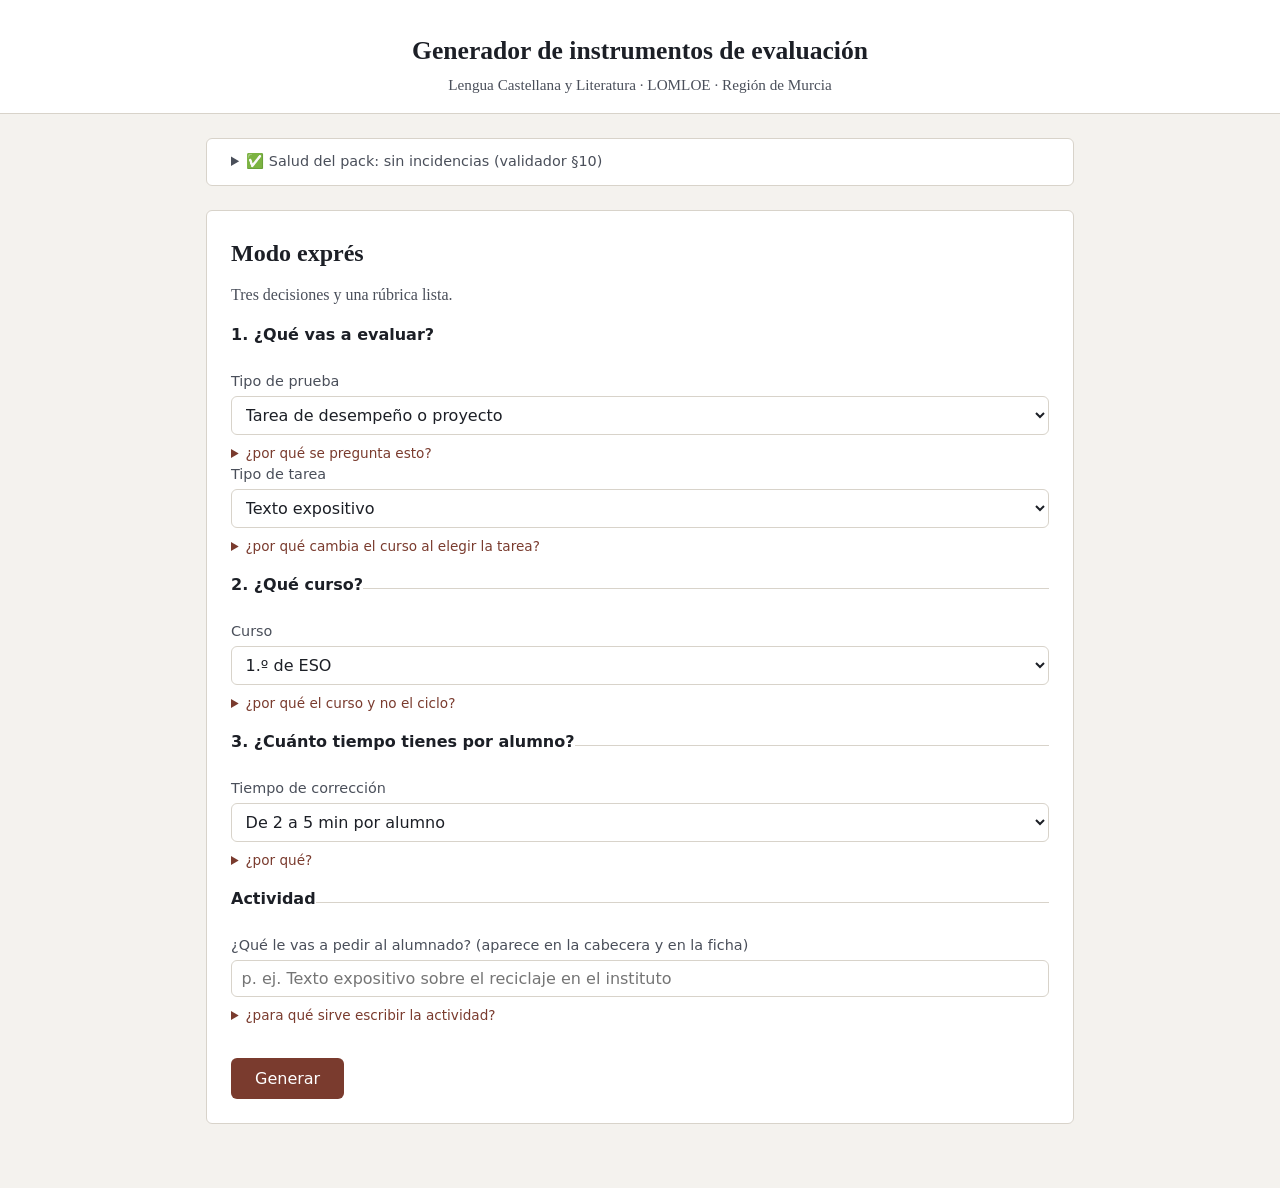
==== index.html @ feeea5d3 "Versión inicial: generador de rúbricas LOMLOE de Lengua Castellana y Literatura Motor de generación," ====
<!doctype html>
<html lang="es">
<head>
<meta charset="utf-8" />
<meta name="viewport" content="width=device-width, initial-scale=1" />
<title>Generador de rúbricas LOMLOE — Lengua Castellana y Literatura</title>
<link rel="stylesheet" href="css/styles.css" />
<link rel="stylesheet" href="css/print.css" media="print" />
</head>
<body>
<header class="cabecera">
  <h1>Generador de instrumentos de evaluación</h1>
  <p class="subtitulo">Lengua Castellana y Literatura · LOMLOE · Región de Murcia</p>
</header>

<main>
  <section id="salud-pack" class="tarjeta" hidden></section>

  <section id="modo-expres" class="tarjeta">
    <h2>Modo exprés</h2>
    <p class="ayuda">Tres decisiones y una rúbrica lista.</p>

    <form id="form-expres">
      <fieldset>
        <legend>1. ¿Qué vas a evaluar?</legend>

        <label for="puerta">Tipo de prueba</label>
        <select id="puerta" name="puerta" required></select>
        <div data-micro="puerta"></div>

        <label for="tipo-tarea">Tipo de tarea</label>
        <select id="tipo-tarea" name="tipo-tarea" required></select>
        <div data-micro="tipo-tarea"></div>
      </fieldset>

      <fieldset>
        <legend>2. ¿Qué curso?</legend>
        <label for="curso">Curso</label>
        <select id="curso" name="curso" required></select>
        <div data-micro="curso"></div>
      </fieldset>

      <fieldset>
        <legend>3. ¿Cuánto tiempo tienes por alumno?</legend>
        <label for="tiempo">Tiempo de corrección</label>
        <select id="tiempo" name="tiempo" required></select>
        <div data-micro="tiempo"></div>
      </fieldset>

      <fieldset>
        <legend>Actividad</legend>
        <label for="actividad">¿Qué le vas a pedir al alumnado? (aparece en la cabecera y en la ficha)</label>
        <input type="text" id="actividad" name="actividad" placeholder="p. ej. Texto expositivo sobre el reciclaje en el instituto" required />
        <div data-micro="actividad"></div>
      </fieldset>

      <button type="submit">Generar</button>
    </form>
  </section>

  <section id="resultado" class="tarjeta" hidden></section>
</main>

<script type="module" src="js/main.js"></script>
</body>
</html>
---- css/styles.css ----
:root {
  --tinta: #1c1f26;
  --tinta-suave: #4a4f5a;
  --papel: #ffffff;
  --fondo: #f4f2ee;
  --linea: #d8d3ca;
  --acento: #7a3b2e;
  --acento-suave: #f1e4d9;
  --bloque-a: #6b7a8f;
  --bloque-b: #7a3b2e;
  --bloque-c: #5f7a5c;
  --bloque-d: #8a6d3b;
  --aviso: #a4460b;
  --radio: 6px;

  /* Fondo de la columna de dimensión, distinto de --fondo a propósito:
     print.css reinicia --fondo a blanco para el cuerpo de la página, y esta
     columna tiene que seguir distinguiéndose también en el PDF impreso. */
  --col-dimension-bg: #f4f2ee;

  /* Fondo de la fila de niveles de logro, de menor a mayor consecución. */
  --nivel-1-bg: #f8dfdb;
  --nivel-1-tx: #963b2e;
  --nivel-2-bg: #faecc7;
  --nivel-2-tx: #8a6d3b;
  --nivel-3-bg: #dcebe4;
  --nivel-3-tx: #2f6b5e;
  --nivel-4-bg: #dcefda;
  --nivel-4-tx: #2f6b3a;
}

@media (prefers-color-scheme: dark) {
  :root {
    --tinta: #ece9e3;
    --tinta-suave: #b9b4aa;
    --papel: #21242b;
    --fondo: #16181d;
    --linea: #3a3d44;
    --acento: #e0a793;
    --acento-suave: #33261f;

    --col-dimension-bg: #262932;

    --nivel-1-bg: #3a2420;
    --nivel-1-tx: #e3a99a;
    --nivel-2-bg: #3a3320;
    --nivel-2-tx: #e0c777;
    --nivel-3-bg: #1f2f2b;
    --nivel-3-tx: #a8d1c2;
    --nivel-4-bg: #1f3320;
    --nivel-4-tx: #9fd39f;
  }
}

* { box-sizing: border-box; }

body {
  margin: 0;
  font-family: "Iowan Old Style", "Georgia", "Times New Roman", serif;
  background: var(--fondo);
  color: var(--tinta);
  line-height: 1.5;
}

.cabecera {
  padding: 2rem 1.5rem 1rem;
  text-align: center;
  border-bottom: 1px solid var(--linea);
  background: var(--papel);
}

.cabecera h1 { margin: 0 0 0.25rem; font-size: 1.6rem; }
.subtitulo { margin: 0; color: var(--tinta-suave); font-size: 0.95rem; }

main {
  max-width: 900px;
  margin: 0 auto;
  padding: 1.5rem 1rem 4rem;
  display: flex;
  flex-direction: column;
  gap: 1.5rem;
}

.tarjeta {
  background: var(--papel);
  border: 1px solid var(--linea);
  border-radius: var(--radio);
  padding: 1.5rem;
}

.tarjeta h2 { margin-top: 0; }
.ayuda { color: var(--tinta-suave); margin-top: -0.5rem; }

fieldset {
  border: none;
  border-top: 1px solid var(--linea);
  padding: 1rem 0;
  margin: 0;
}
fieldset:first-of-type { border-top: none; }

legend {
  font-weight: 600;
  padding: 0 0 0.5rem;
  font-family: system-ui, sans-serif;
}

label {
  display: block;
  font-size: 0.9rem;
  color: var(--tinta-suave);
  margin-bottom: 0.25rem;
  font-family: system-ui, sans-serif;
}

select, input[type="text"] {
  width: 100%;
  padding: 0.5rem 0.6rem;
  border: 1px solid var(--linea);
  border-radius: var(--radio);
  background: var(--papel);
  color: var(--tinta);
  font-size: 1rem;
  font-family: system-ui, sans-serif;
}

.microexplicacion {
  margin-top: 0.5rem;
  font-size: 0.85rem;
  font-family: system-ui, sans-serif;
}
.microexplicacion summary {
  cursor: pointer;
  color: var(--acento);
}
.microexplicacion p { color: var(--tinta-suave); }

button[type="submit"] {
  margin-top: 1rem;
  padding: 0.7rem 1.5rem;
  background: var(--acento);
  color: #fff;
  border: none;
  border-radius: var(--radio);
  font-size: 1rem;
  font-family: system-ui, sans-serif;
  cursor: pointer;
}
button[type="submit"]:hover { opacity: 0.9; }

.aviso-caja {
  background: var(--acento-suave);
  border: 1px solid var(--acento);
  border-radius: var(--radio);
  padding: 0.75rem 1rem;
  margin: 0.5rem 0;
  font-family: system-ui, sans-serif;
  font-size: 0.9rem;
}

.explicacion-puerta {
  font-family: system-ui, sans-serif;
}

.indicador {
  display: inline-block;
  font-size: 0.9rem;
  padding: 0.15rem 0.6rem;
  border-radius: 999px;
  font-family: system-ui, sans-serif;
  margin-left: 0.5rem;
}
.indicador-verde { background: #dff0d8; color: #3c763d; }
.indicador-amarillo { background: #fcf3cf; color: #8a6d3b; }
.indicador-rojo { background: #f9dede; color: #a4460b; }
@media (prefers-color-scheme: dark) {
  .indicador-verde { background: #1f3320; color: #9fd39f; }
  .indicador-amarillo { background: #3a3320; color: #e0c777; }
  .indicador-rojo { background: #3a2020; color: #e0a793; }
}

.tabs { display: flex; gap: 0.5rem; margin-bottom: 1rem; flex-wrap: wrap; font-family: system-ui, sans-serif; align-items: center; }
.tab-boton {
  padding: 0.4rem 0.9rem;
  border: 1px solid var(--linea);
  background: var(--fondo);
  color: var(--tinta);
  border-radius: 999px;
  cursor: pointer;
  font-size: 0.9rem;
}
.tab-boton[aria-selected="true"] {
  background: var(--acento);
  color: #fff;
  border-color: var(--acento);
}
#btn-ajustar, #btn-imprimir {
  margin-left: auto;
  background: transparent;
  border: none;
  color: var(--acento);
  padding: 0.3rem 0.6rem;
  cursor: pointer;
}
#btn-ajustar:hover, #btn-imprimir:hover {
  opacity: 0.7;
}
.panel-instrumento[hidden] { display: none; }

.instrumento-cabecera {
  font-family: system-ui, sans-serif;
  color: var(--tinta-suave);
  font-size: 0.9rem;
  margin-bottom: 1rem;
}
.instrumento-cabecera strong { color: var(--tinta); }

table.rubrica {
  width: 100%;
  border-collapse: collapse;
  font-size: 0.9rem;
}
table.rubrica th, table.rubrica td {
  border: 1px solid var(--linea);
  padding: 0.6rem;
  vertical-align: top;
  text-align: left;
}
table.rubrica thead th {
  font-family: system-ui, sans-serif;
  background: var(--fondo);
}
table.rubrica thead th.nivel-1 { background: var(--nivel-1-bg); color: var(--nivel-1-tx); }
table.rubrica thead th.nivel-2 { background: var(--nivel-2-bg); color: var(--nivel-2-tx); }
table.rubrica thead th.nivel-3 { background: var(--nivel-3-bg); color: var(--nivel-3-tx); }
table.rubrica thead th.nivel-4 { background: var(--nivel-4-bg); color: var(--nivel-4-tx); }

/* Columna de dimensión: fondo propio para separarla de las celdas de
   descriptores, tanto en la cabecera como en cada fila (§11.1). */
table.rubrica td.col-dimension, table.rubrica th.col-dimension {
  background: var(--col-dimension-bg);
}
.dimension-nombre { font-weight: 600; }
.dimension-meta {
  display: block;
  font-family: system-ui, sans-serif;
  font-size: 0.75rem;
  color: var(--tinta-suave);
  font-weight: 400;
  margin-top: 0.2rem;
}
.criterio-oficial {
  font-size: 0.8rem;
  color: var(--tinta-suave);
  font-style: italic;
  margin: 0.5rem 0 1rem;
}

.bloque-etiqueta {
  display: inline-block;
  width: 1.4em;
  height: 1.4em;
  line-height: 1.4em;
  text-align: center;
  border-radius: 3px;
  color: #fff;
  font-size: 0.75rem;
  font-family: system-ui, sans-serif;
  margin-right: 0.4em;
}
.bloque-A { background: var(--bloque-a); }
.bloque-B { background: var(--bloque-b); }
.bloque-C { background: var(--bloque-c); }
.bloque-D { background: var(--bloque-d); }

ul.lista-cotejo { list-style: none; padding: 0; font-family: system-ui, sans-serif; }
ul.lista-cotejo li {
  display: flex;
  align-items: flex-start;
  gap: 0.6rem;
  padding: 0.5rem 0;
  border-bottom: 1px solid var(--linea);
}
ul.lista-cotejo input[type="checkbox"] { margin-top: 0.3rem; }
.cotejo-dimension { display: block; font-size: 0.75rem; color: var(--tinta-suave); }

.ficha-bloque { margin-bottom: 1.5rem; font-family: system-ui, sans-serif; }
.ficha-bloque h3 { font-family: inherit; font-size: 1rem; margin-bottom: 0.5rem; }
.ficha-bloque ul { padding-left: 1.2rem; }
.peso-pill {
  font-size: 0.75rem;
  background: var(--fondo);
  border: 1px solid var(--linea);
  border-radius: 999px;
  padding: 0.05rem 0.5rem;
  margin-left: 0.4rem;
}

.mensaje-vacio { font-family: system-ui, sans-serif; color: var(--tinta-suave); }

#salud-pack { font-family: system-ui, sans-serif; font-size: 0.9rem; padding: 0.75rem 1.5rem; }
#salud-pack summary { cursor: pointer; color: var(--tinta-suave); }
#salud-pack ul { padding-left: 1.2rem; }
#salud-pack li { margin-bottom: 0.4rem; }

#modo-avanzado-contenedor { max-width: 900px; margin: 0 auto; padding: 1.5rem 1rem; }
#modo-avanzado-contenedor h2 { margin-top: 0; }

.contenedor-ajuste { display: flex; flex-direction: column; gap: 1.5rem; }

.bloque-fieldset {
  border: 1px solid var(--linea);
  border-radius: var(--radio);
  padding: 1rem;
  margin: 0;
}
.bloque-fieldset legend {
  font-weight: 600;
  font-family: system-ui, sans-serif;
  padding: 0 0.5rem;
}

.fila-ajuste { display: flex; flex-direction: column; gap: 0.5rem; padding: 0.5rem 0; border-bottom: 1px solid var(--fondo); }
.fila-ajuste:last-child { border-bottom: none; }

.fila-encabezado { display: flex; align-items: center; gap: 0.6rem; }
.checkbox-dimension { width: 18px; height: 18px; cursor: pointer; }
.etiqueta-dimension { flex: 1; font-family: system-ui, sans-serif; cursor: pointer; }

.fila-deslizador { display: flex; align-items: center; gap: 1rem; }
.slider-peso { flex: 1; min-width: 200px; }
.peso-valor { font-family: system-ui, sans-serif; font-weight: 600; min-width: 50px; text-align: right; }

.barra-reparto-item { background: var(--acento); transition: width 0.2s; }

.seccion-reparto { border: 1px solid var(--linea); border-radius: var(--radio); padding: 1rem; }
.seccion-reparto h3 { margin-top: 0; font-family: system-ui, sans-serif; font-size: 1rem; }

.barra-reparto-contenedor {
  height: 30px;
  background: var(--fondo);
  border: 1px solid var(--linea);
  border-radius: var(--radio);
  display: flex;
  align-items: center;
  overflow: hidden;
}
#barra-reparto {
  height: 100%;
  background: var(--acento);
  transition: width 0.2s;
}

#avisos-reparto { margin-top: 0.5rem; }

.botones-modo-avanzado { display: flex; gap: 1rem; margin-top: 1.5rem; }
#guardar-ajuste {
  padding: 0.7rem 1.5rem;
  background: var(--acento);
  color: #fff;
  border: none;
  border-radius: var(--radio);
  font-family: system-ui, sans-serif;
  font-size: 1rem;
  cursor: pointer;
}
#guardar-ajuste:hover { opacity: 0.9; }
#cancelar-ajuste {
  padding: 0.7rem 1.5rem;
  background: var(--fondo);
  color: var(--tinta);
  border: 1px solid var(--linea);
  border-radius: var(--radio);
  font-family: system-ui, sans-serif;
  font-size: 1rem;
  cursor: pointer;
}
#cancelar-ajuste:hover { background: var(--linea); }
---- css/print.css ----
@page {
  size: A4;
  margin: 1.5cm;
}

@media print {
  /* Sin esto, algunos navegadores omiten los fondos de color al imprimir
     aunque el usuario tenga activado "gráficos de fondo": los colores de
     bloque LOMLOE y de nivel de logro son información, no decoración. */
  * {
    -webkit-print-color-adjust: exact;
    print-color-adjust: exact;
  }

  :root {
    --tinta: #000;
    --tinta-suave: #333;
    --papel: #fff;
    --fondo: #fff;
    --linea: #999;
    --acento: #000;
    --acento-suave: #fff;
  }

  .cabecera, #modo-expres, .tabs, button { display: none !important; }
  /* El andamiaje pedagógico es para el profesor que aprende, no para el aula (§4.2). */
  .microexplicacion { display: none !important; }
  body { background: #fff; color: #000; }
  main { max-width: none; padding: 0; margin: 0; }
  .tarjeta { border: none; padding: 0; }

  /* Solo se imprime el instrumento que estaba visible en pantalla: lo que se ve es lo que sale. */
  .panel-instrumento[hidden] { display: none !important; }

  .aviso-caja, .explicacion-puerta { border-color: #000; }

  table.rubrica {
    font-size: 0.8rem;
    page-break-inside: auto;
  }
  table.rubrica thead { display: table-header-group; }
  table.rubrica tr { page-break-inside: avoid; }

  .ficha-bloque { page-break-inside: avoid; }
}
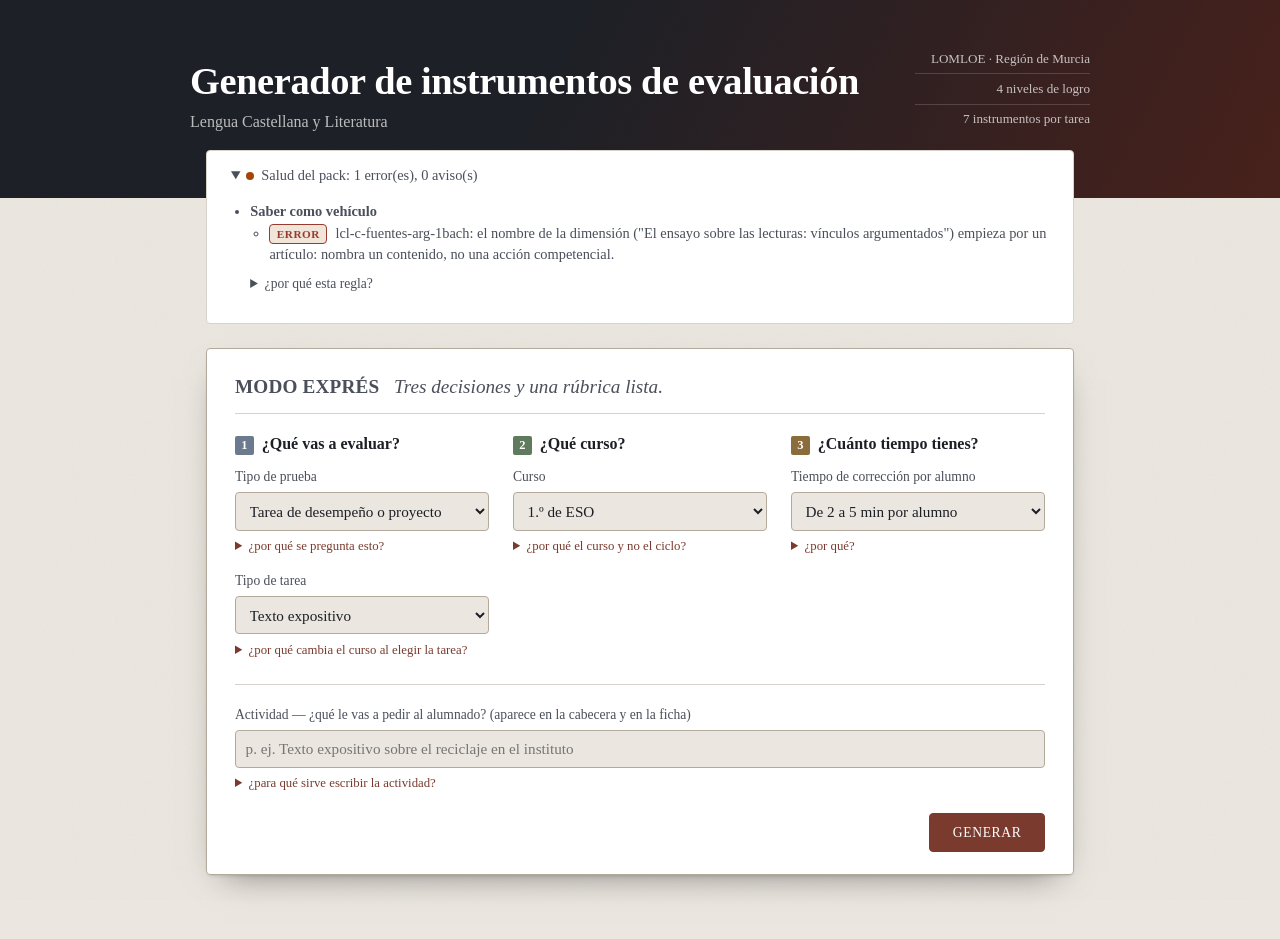
==== commit 1eecb4ba: "Confirmar el trabajo acumulado de código (S0 del plan de cierre de fase 2) Cierra la sesión S0 de do" ====
--- a/index.html
+++ b/index.html
@@ -8,53 +8,66 @@
 <link rel="stylesheet" href="css/print.css" media="print" />
 </head>
 <body>
-<header class="cabecera">
-  <h1>Generador de instrumentos de evaluación</h1>
-  <p class="subtitulo">Lengua Castellana y Literatura · LOMLOE · Región de Murcia</p>
+<header class="banda">
+  <div class="banda-interior">
+    <div class="banda-titulo">
+      <h1>Generador de instrumentos de evaluación</h1>
+      <p class="subtitulo">Lengua Castellana y Literatura</p>
+    </div>
+    <ul class="banda-datos">
+      <li>LOMLOE · Región de Murcia</li>
+      <li>4 niveles de logro</li>
+      <li>7 instrumentos por tarea</li>
+    </ul>
+  </div>
 </header>
 
 <main>
   <section id="salud-pack" class="tarjeta" hidden></section>
 
-  <section id="modo-expres" class="tarjeta">
-    <h2>Modo exprés</h2>
-    <p class="ayuda">Tres decisiones y una rúbrica lista.</p>
+  <section id="modo-expres" class="tarjeta tarjeta-config">
+    <h2 class="titulo-config">Modo exprés <span class="ayuda">Tres decisiones y una rúbrica lista.</span></h2>
 
     <form id="form-expres">
-      <fieldset>
-        <legend>1. ¿Qué vas a evaluar?</legend>
+      <div class="rejilla-config">
+        <div class="campo-config">
+          <p class="paso-titulo"><span class="paso paso-1">1</span>¿Qué vas a evaluar?</p>
 
-        <label for="puerta">Tipo de prueba</label>
-        <select id="puerta" name="puerta" required></select>
-        <div data-micro="puerta"></div>
+          <label for="puerta">Tipo de prueba</label>
+          <select id="puerta" name="puerta" required></select>
+          <div data-micro="puerta"></div>
 
-        <label for="tipo-tarea">Tipo de tarea</label>
-        <select id="tipo-tarea" name="tipo-tarea" required></select>
-        <div data-micro="tipo-tarea"></div>
-      </fieldset>
+          <label for="tipo-tarea">Tipo de tarea</label>
+          <select id="tipo-tarea" name="tipo-tarea" required></select>
+          <div data-micro="tipo-tarea"></div>
+        </div>
 
-      <fieldset>
-        <legend>2. ¿Qué curso?</legend>
-        <label for="curso">Curso</label>
-        <select id="curso" name="curso" required></select>
-        <div data-micro="curso"></div>
-      </fieldset>
+        <div class="campo-config">
+          <p class="paso-titulo"><span class="paso paso-2">2</span>¿Qué curso?</p>
 
-      <fieldset>
-        <legend>3. ¿Cuánto tiempo tienes por alumno?</legend>
-        <label for="tiempo">Tiempo de corrección</label>
-        <select id="tiempo" name="tiempo" required></select>
-        <div data-micro="tiempo"></div>
-      </fieldset>
+          <label for="curso">Curso</label>
+          <select id="curso" name="curso" required></select>
+          <div data-micro="curso"></div>
+        </div>
 
-      <fieldset>
-        <legend>Actividad</legend>
-        <label for="actividad">¿Qué le vas a pedir al alumnado? (aparece en la cabecera y en la ficha)</label>
+        <div class="campo-config">
+          <p class="paso-titulo"><span class="paso paso-3">3</span>¿Cuánto tiempo tienes?</p>
+
+          <label for="tiempo">Tiempo de corrección por alumno</label>
+          <select id="tiempo" name="tiempo" required></select>
+          <div data-micro="tiempo"></div>
+        </div>
+      </div>
+
+      <div class="campo-config campo-actividad">
+        <label for="actividad">Actividad — ¿qué le vas a pedir al alumnado? (aparece en la cabecera y en la ficha)</label>
         <input type="text" id="actividad" name="actividad" placeholder="p. ej. Texto expositivo sobre el reciclaje en el instituto" required />
         <div data-micro="actividad"></div>
-      </fieldset>
+      </div>
 
-      <button type="submit">Generar</button>
+      <div class="acciones-config">
+        <button type="submit">Generar</button>
+      </div>
     </form>
   </section>
 
--- a/css/styles.css
+++ b/css/styles.css
@@ -1,17 +1,29 @@
 :root {
+  --fuente: "Iowan Old Style", "Palatino Linotype", "Book Antiqua", Georgia, serif;
+
   --tinta: #1c1f26;
   --tinta-suave: #4a4f5a;
   --papel: #ffffff;
-  --fondo: #f4f2ee;
+  --fondo: #ebe7e0;
   --linea: #d8d3ca;
+  /* Borde de control. --linea se queda para las líneas finas de tabla, que en
+     impresión deben seguir siendo suaves; un control necesita más contraste
+     del que aguanta una rejilla de rúbrica a 0,8rem. */
+  --linea-fuerte: #b3aa9c;
   --acento: #7a3b2e;
+
+  /* Banda de tinta de la portada: el registro "aplicación", frente al registro
+     "papel" de las tarjetas. En claro va de la tinta al acento profundo. */
+  --tinta-banda-1: #1c1f26;
+  --tinta-banda-2: #47201a;
   --acento-suave: #f1e4d9;
   --bloque-a: #6b7a8f;
   --bloque-b: #7a3b2e;
   --bloque-c: #5f7a5c;
   --bloque-d: #8a6d3b;
   --aviso: #a4460b;
-  --radio: 6px;
+  --error: #963b2e;
+  --radio: 4px;
 
   /* Fondo de la columna de dimensión, distinto de --fondo a propósito:
      print.css reinicia --fondo a blanco para el cuerpo de la página, y esta
@@ -36,8 +48,15 @@
     --papel: #21242b;
     --fondo: #16181d;
     --linea: #3a3d44;
+    --linea-fuerte: #5b606b;
     --acento: #e0a793;
+
+    /* En oscuro la banda no puede ser más oscura que el fondo: se levanta
+       hacia un acento profundo en vez de hundirse hacia el negro. */
+    --tinta-banda-1: #2a2e37;
+    --tinta-banda-2: #4d2820;
     --acento-suave: #33261f;
+    --error: #e3a99a;
 
     --col-dimension-bg: #262932;
 
@@ -56,31 +75,118 @@
 
 body {
   margin: 0;
-  font-family: "Iowan Old Style", "Georgia", "Times New Roman", serif;
+  font-family: var(--fuente);
   background: var(--fondo);
   color: var(--tinta);
   line-height: 1.5;
-}
-
-.cabecera {
-  padding: 2rem 1.5rem 1rem;
-  text-align: center;
-  border-bottom: 1px solid var(--linea);
-  background: var(--papel);
-}
-
-.cabecera h1 { margin: 0 0 0.25rem; font-size: 1.6rem; }
-.subtitulo { margin: 0; color: var(--tinta-suave); font-size: 0.95rem; }
-
-main {
+  position: relative;
+}
+
+/* Grano de papel muy sutil sobre el fondo de página — visible entre las
+   tarjetas, cubierto por ellas. Ausente en impresión: print.css ya fuerza
+   el fondo a blanco puro y esta textura no aporta nada sobre tinta real. */
+@media screen {
+  body::before {
+    content: "";
+    position: fixed;
+    inset: 0;
+    z-index: 0;
+    pointer-events: none;
+    opacity: 0.05;
+    mix-blend-mode: multiply;
+    background-image: url("data:image/svg+xml;utf8,<svg xmlns='http://www.w3.org/2000/svg' width='180' height='180'><filter id='n'><feTurbulence type='fractalNoise' baseFrequency='0.85' numOctaves='2' stitchTiles='stitch'/></filter><rect width='100%25' height='100%25' filter='url(%23n)'/></svg>");
+  }
+}
+
+/* --- Banda de tinta -------------------------------------------------------
+   El cromo de la aplicación, en el registro contrario al de las tarjetas: si
+   todo el lienzo es papel, lo que se ve es un documento. La franja a sangre da
+   el punto de anclaje que la portada no tenía, y los tres datos de la derecha
+   contestan "¿qué es esto?" a quien la abre por primera vez. */
+.banda {
+  position: relative;
+  z-index: 0;
+  padding: 2.75rem 1rem 4rem;
+  background: linear-gradient(118deg, var(--tinta-banda-1) 0%, var(--tinta-banda-1) 42%, var(--tinta-banda-2) 100%);
+  color: #fff;
+}
+
+/* El mismo grano que body::before, aquí en positivo: sobre tinta el multiply
+   no se ve, así que la textura se aclara en vez de oscurecerse. */
+@media screen {
+  .banda::after {
+    content: "";
+    position: absolute;
+    inset: 0;
+    pointer-events: none;
+    opacity: 0.06;
+    mix-blend-mode: overlay;
+    background-image: url("data:image/svg+xml;utf8,<svg xmlns='http://www.w3.org/2000/svg' width='180' height='180'><filter id='n'><feTurbulence type='fractalNoise' baseFrequency='0.85' numOctaves='2' stitchTiles='stitch'/></filter><rect width='100%25' height='100%25' filter='url(%23n)'/></svg>");
+  }
+}
+
+.banda-interior {
+  position: relative;
+  z-index: 1;
   max-width: 900px;
   margin: 0 auto;
-  padding: 1.5rem 1rem 4rem;
+  display: flex;
+  align-items: flex-end;
+  justify-content: space-between;
+  gap: 2.5rem;
+}
+
+.banda h1 {
+  margin: 0 0 0.5rem;
+  font-size: 2.4rem;
+  line-height: 1.1;
+  font-weight: 600;
+  letter-spacing: -0.01em;
+  text-wrap: balance;
+}
+.subtitulo {
+  margin: 0;
+  color: rgba(255, 255, 255, 0.7);
+  font-size: 1rem;
+}
+
+.banda-datos {
+  margin: 0;
+  padding: 0;
+  list-style: none;
+  text-align: right;
+  flex-shrink: 0;
+}
+.banda-datos li {
+  font-size: 0.82rem;
+  color: rgba(255, 255, 255, 0.72);
+  padding: 0.3rem 0 0.3rem 1rem;
+  border-top: 1px solid rgba(255, 255, 255, 0.16);
+}
+.banda-datos li:first-child { border-top: none; }
+
+main {
+  position: relative;
+  z-index: 1;
+  max-width: 900px;
+  /* Margen negativo: la primera tarjeta se monta sobre la banda. Va en <main>
+     y no en la tarjeta porque #salud-pack se cuela por delante cuando el
+     validador tiene algo que decir, y quien monte debe ser el primero. */
+  margin: -3rem auto 0;
+  padding: 0 1rem 4rem;
   display: flex;
   flex-direction: column;
   gap: 1.5rem;
 }
 
+@media (max-width: 760px) {
+  .banda { padding: 2rem 1rem 3.5rem; }
+  .banda-interior { flex-direction: column; align-items: flex-start; gap: 1.25rem; }
+  .banda h1 { font-size: 1.85rem; }
+  .banda-datos { text-align: left; }
+  .banda-datos li { padding-left: 0; }
+}
+
 .tarjeta {
   background: var(--papel);
   border: 1px solid var(--linea);
@@ -88,8 +194,115 @@
   padding: 1.5rem;
 }
 
-.tarjeta h2 { margin-top: 0; }
-.ayuda { color: var(--tinta-suave); margin-top: -0.5rem; }
+.tarjeta h2 {
+  margin-top: 0;
+  font-size: 1.2rem;
+  letter-spacing: 0.01em;
+}
+.ayuda { color: var(--tinta-suave); margin-top: -0.5rem; font-style: italic; }
+
+/* --- Tarjeta de configuración (§11.1) -------------------------------------
+   Una sola tarjeta montada sobre la banda, en lugar de cuatro <fieldset>
+   apilados a ancho completo. Las tres decisiones del modo exprés van una al
+   lado de otra; el único campo que necesita ancho de verdad —la actividad—
+   se lo queda entero abajo. */
+.tarjeta-config {
+  padding: 1.5rem 1.75rem 1.35rem;
+  border-color: var(--linea-fuerte);
+  box-shadow: 0 14px 34px -18px rgba(0, 0, 0, 0.55), 0 2px 5px -3px rgba(0, 0, 0, 0.3);
+}
+
+.titulo-config {
+  margin: 0 0 1.25rem;
+  font-size: 0.85rem;
+  font-weight: 600;
+  text-transform: uppercase;
+  letter-spacing: 0.09em;
+  color: var(--tinta-suave);
+  padding-bottom: 0.7rem;
+  border-bottom: 1px solid var(--linea);
+}
+.titulo-config .ayuda {
+  margin: 0 0 0 0.6rem;
+  text-transform: none;
+  letter-spacing: 0;
+  font-weight: 400;
+}
+
+.rejilla-config {
+  display: grid;
+  grid-template-columns: repeat(3, 1fr);
+  gap: 1.5rem;
+  align-items: start;
+}
+
+.campo-config label {
+  margin-bottom: 0.3rem;
+  font-size: 0.85rem;
+}
+.campo-config label + select { margin-bottom: 0; }
+.campo-config .microexplicacion + label { margin-top: 0.9rem; }
+.tarjeta-config .microexplicacion { margin-top: 0.4rem; font-size: 0.8rem; }
+.tarjeta-config .microexplicacion p { margin: 0.35rem 0 0; }
+
+/* Numeral de paso con color de bloque LOMLOE: la portada y el interior dejan
+   de ser dos paletas y pasan a ser la misma, vista antes y después de
+   generar. Mismo lenguaje visual que .bloque-etiqueta de la rúbrica. */
+.paso-titulo {
+  display: flex;
+  align-items: baseline;
+  gap: 0.5rem;
+  margin: 0 0 0.75rem;
+  font-size: 1rem;
+  font-weight: 600;
+  line-height: 1.25;
+}
+.paso {
+  flex-shrink: 0;
+  display: inline-block;
+  width: 1.5em;
+  height: 1.5em;
+  line-height: 1.5em;
+  text-align: center;
+  border-radius: 2px;
+  color: #fff;
+  font-size: 0.78rem;
+  font-weight: 600;
+}
+.paso-1 { background: var(--bloque-a); }
+.paso-2 { background: var(--bloque-c); }
+.paso-3 { background: var(--bloque-d); }
+
+/* Los controles llevan fondo propio dentro de la tarjeta blanca: un formulario
+   tiene desplegables del color del papel, una aplicación tiene controles que
+   se distinguen de la superficie que los sostiene. */
+.tarjeta-config select,
+.tarjeta-config input[type="text"] {
+  background: var(--fondo);
+  border-color: var(--linea-fuerte);
+  font-size: 0.95rem;
+  padding: 0.55rem 0.6rem;
+}
+.tarjeta-config select:hover,
+.tarjeta-config input[type="text"]:hover { border-color: var(--tinta-suave); }
+
+.campo-actividad {
+  margin-top: 1.5rem;
+  padding-top: 1.25rem;
+  border-top: 1px solid var(--linea);
+}
+
+.acciones-config {
+  display: flex;
+  justify-content: flex-end;
+  margin-top: 1.25rem;
+}
+.acciones-config button[type="submit"] { margin-top: 0; }
+
+@media (max-width: 760px) {
+  .tarjeta-config { padding: 1.25rem 1.1rem; }
+  .rejilla-config { grid-template-columns: 1fr; gap: 1.25rem; }
+}
 
 fieldset {
   border: none;
@@ -101,8 +314,11 @@
 
 legend {
   font-weight: 600;
-  padding: 0 0 0.5rem;
-  font-family: system-ui, sans-serif;
+  padding: 0 0 0.6rem;
+  text-transform: uppercase;
+  letter-spacing: 0.06em;
+  font-size: 0.85rem;
+  color: var(--tinta-suave);
 }
 
 label {
@@ -110,10 +326,9 @@
   font-size: 0.9rem;
   color: var(--tinta-suave);
   margin-bottom: 0.25rem;
-  font-family: system-ui, sans-serif;
-}
-
-select, input[type="text"] {
+}
+
+select, input[type="text"], input[type="number"] {
   width: 100%;
   padding: 0.5rem 0.6rem;
   border: 1px solid var(--linea);
@@ -121,13 +336,16 @@
   background: var(--papel);
   color: var(--tinta);
   font-size: 1rem;
-  font-family: system-ui, sans-serif;
+  font-family: inherit;
+}
+select:focus-visible, input:focus-visible, button:focus-visible {
+  outline: 2px solid var(--acento);
+  outline-offset: 1px;
 }
 
 .microexplicacion {
   margin-top: 0.5rem;
   font-size: 0.85rem;
-  font-family: system-ui, sans-serif;
 }
 .microexplicacion summary {
   cursor: pointer;
@@ -135,40 +353,78 @@
 }
 .microexplicacion p { color: var(--tinta-suave); }
 
-button[type="submit"] {
+/* --- Botones -------------------------------------------------------------
+   Tres registros: primario (relleno, acción que avanza), secundario
+   (contorno, acción que cancela o cierra) y de utilidad (texto plano en la
+   barra de pestañas, ni releno ni contorno). Los tres comparten versalitas
+   con tracking en vez de mayúscula tipográfica, para no depender de un
+   segundo tipo de letra. */
+button {
+  font-family: inherit;
+  text-transform: uppercase;
+  letter-spacing: 0.05em;
+}
+
+button[type="submit"],
+#guardar-ajuste, #guardar-alumno, #reiniciar-calificacion {
   margin-top: 1rem;
-  padding: 0.7rem 1.5rem;
+  padding: 0.65rem 1.4rem;
   background: var(--acento);
   color: #fff;
-  border: none;
-  border-radius: var(--radio);
-  font-size: 1rem;
-  font-family: system-ui, sans-serif;
+  border: 1px solid var(--acento);
+  border-radius: var(--radio);
+  font-size: 0.85rem;
   cursor: pointer;
-}
-button[type="submit"]:hover { opacity: 0.9; }
+  transition: transform 0.12s ease, box-shadow 0.12s ease;
+}
+button[type="submit"]:hover,
+#guardar-ajuste:hover, #guardar-alumno:hover, #reiniciar-calificacion:hover {
+  transform: translateY(-1px);
+  box-shadow: 0 3px 0 0 var(--tinta);
+}
+button[type="submit"]:active,
+#guardar-ajuste:active, #guardar-alumno:active, #reiniciar-calificacion:active {
+  transform: translateY(0);
+  box-shadow: none;
+}
+
+#cancelar-ajuste, #cerrar-calificacion {
+  padding: 0.65rem 1.4rem;
+  background: transparent;
+  color: var(--tinta);
+  border: 1px solid var(--linea);
+  border-radius: var(--radio);
+  font-size: 0.85rem;
+  cursor: pointer;
+}
+#cancelar-ajuste:hover, #cerrar-calificacion:hover { border-color: var(--tinta); }
 
 .aviso-caja {
   background: var(--acento-suave);
   border: 1px solid var(--acento);
+  border-left: 3px solid var(--acento);
   border-radius: var(--radio);
   padding: 0.75rem 1rem;
   margin: 0.5rem 0;
-  font-family: system-ui, sans-serif;
   font-size: 0.9rem;
 }
 
-.explicacion-puerta {
-  font-family: system-ui, sans-serif;
-}
-
 .indicador {
-  display: inline-block;
-  font-size: 0.9rem;
+  display: inline-flex;
+  align-items: center;
+  gap: 0.4em;
+  font-size: 0.8rem;
   padding: 0.15rem 0.6rem;
-  border-radius: 999px;
-  font-family: system-ui, sans-serif;
+  border-radius: var(--radio);
+  border: 1px solid currentColor;
   margin-left: 0.5rem;
+}
+.indicador::before {
+  content: "";
+  width: 0.5em;
+  height: 0.5em;
+  border-radius: 50%;
+  background: currentColor;
 }
 .indicador-verde { background: #dff0d8; color: #3c763d; }
 .indicador-amarillo { background: #fcf3cf; color: #8a6d3b; }
@@ -179,36 +435,94 @@
   .indicador-rojo { background: #3a2020; color: #e0a793; }
 }
 
-.tabs { display: flex; gap: 0.5rem; margin-bottom: 1rem; flex-wrap: wrap; font-family: system-ui, sans-serif; align-items: center; }
+.marca-ok::before, .marca-aviso-resumen::before {
+  content: "";
+  display: inline-block;
+  width: 0.55em;
+  height: 0.55em;
+  border-radius: 50%;
+  margin-right: 0.5em;
+  background: #3c763d;
+}
+.marca-aviso-resumen::before { background: var(--aviso); }
+
+.marca-severidad {
+  display: inline-block;
+  font-size: 0.7rem;
+  text-transform: uppercase;
+  letter-spacing: 0.05em;
+  padding: 0.05rem 0.4rem;
+  border-radius: var(--radio);
+  margin-right: 0.4em;
+}
+.marca-error { background: var(--acento-suave); color: var(--error); border: 1px solid var(--error); }
+.marca-aviso { background: var(--acento-suave); color: var(--aviso); border: 1px solid var(--aviso); }
+
+.etiqueta-obligatorio {
+  display: inline-block;
+  font-size: 0.7rem;
+  text-transform: uppercase;
+  letter-spacing: 0.05em;
+  color: var(--acento);
+  border: 1px solid var(--acento);
+  border-radius: var(--radio);
+  padding: 0.05rem 0.4rem;
+  margin-left: 0.3em;
+  vertical-align: middle;
+}
+
+.explicacion-puerta {}
+
+/* --- Pestañas del instrumento ---------------------------------------------
+   Forma de "separador de carpeta": esquinas redondeadas solo arriba, y la
+   activa se funde con el panel de abajo en vez de flotar como una píldora
+   sobre un fondo neutro. */
+.tabs {
+  display: flex;
+  gap: 0.25rem;
+  margin-bottom: 0;
+  flex-wrap: wrap;
+  align-items: center;
+  border-bottom: 2px solid var(--tinta);
+}
 .tab-boton {
-  padding: 0.4rem 0.9rem;
-  border: 1px solid var(--linea);
+  padding: 0.5rem 1rem;
+  border: 1px solid var(--linea);
+  border-bottom: none;
   background: var(--fondo);
+  color: var(--tinta-suave);
+  border-radius: var(--radio) var(--radio) 0 0;
+  cursor: pointer;
+  font-size: 0.8rem;
+  position: relative;
+  top: 2px;
+}
+.tab-boton[aria-selected="true"] {
+  background: var(--papel);
   color: var(--tinta);
-  border-radius: 999px;
-  cursor: pointer;
-  font-size: 0.9rem;
-}
-.tab-boton[aria-selected="true"] {
-  background: var(--acento);
-  color: #fff;
-  border-color: var(--acento);
-}
-#btn-ajustar, #btn-imprimir {
-  margin-left: auto;
+  border-color: var(--tinta);
+  font-weight: 600;
+}
+.tab-boton-utilidad {
   background: transparent;
   border: none;
   color: var(--acento);
-  padding: 0.3rem 0.6rem;
-  cursor: pointer;
-}
-#btn-ajustar:hover, #btn-imprimir:hover {
-  opacity: 0.7;
+  top: 0;
+  padding: 0.5rem 0.7rem;
+}
+.tab-boton-utilidad:hover { text-decoration: underline; text-underline-offset: 3px; }
+#btn-ajustar { margin-left: auto; }
+
+.panel-instrumento {
+  border: 1px solid var(--tinta);
+  border-top: none;
+  border-radius: 0 0 var(--radio) var(--radio);
+  padding: 1.25rem;
+  margin-bottom: 1rem;
 }
 .panel-instrumento[hidden] { display: none; }
 
 .instrumento-cabecera {
-  font-family: system-ui, sans-serif;
   color: var(--tinta-suave);
   font-size: 0.9rem;
   margin-bottom: 1rem;
@@ -227,7 +541,9 @@
   text-align: left;
 }
 table.rubrica thead th {
-  font-family: system-ui, sans-serif;
+  text-transform: uppercase;
+  letter-spacing: 0.03em;
+  font-size: 0.75rem;
   background: var(--fondo);
 }
 table.rubrica thead th.nivel-1 { background: var(--nivel-1-bg); color: var(--nivel-1-tx); }
@@ -243,17 +559,77 @@
 .dimension-nombre { font-weight: 600; }
 .dimension-meta {
   display: block;
-  font-family: system-ui, sans-serif;
-  font-size: 0.75rem;
+  font-size: 0.72rem;
   color: var(--tinta-suave);
   font-weight: 400;
-  margin-top: 0.2rem;
+  margin-top: 0.3rem;
 }
 .criterio-oficial {
   font-size: 0.8rem;
   color: var(--tinta-suave);
   font-style: italic;
   margin: 0.5rem 0 1rem;
+}
+
+/* --- Autoevaluación / coevaluación (§7.5-§7.6) --------------------------- */
+.fila-comentario td { background: var(--fondo); padding: 0.6rem; }
+.etiqueta-comentario {
+  display: block;
+  font-size: 0.72rem;
+  text-transform: uppercase;
+  letter-spacing: 0.05em;
+  color: var(--tinta-suave);
+  margin-bottom: 0.4rem;
+}
+.linea-comentario {
+  height: 1.6em;
+  border-bottom: 1px solid var(--linea);
+}
+.linea-nombre {
+  display: inline-block;
+  min-width: 14rem;
+  border-bottom: 1px solid var(--linea);
+}
+
+/* --- Rúbrica de un solo punto (§7.4) -------------------------------------- */
+table.rubrica-un-punto th.col-mejora,
+table.rubrica-un-punto th.col-excelencia,
+table.rubrica-un-punto td.col-mejora,
+table.rubrica-un-punto td.col-excelencia {
+  width: 24%;
+}
+table.rubrica-un-punto .linea-comentario { height: 5em; }
+
+/* --- Escala de estimación analítica (§7.7) -------------------------------- */
+table.rubrica-estimacion th.col-max-puntos,
+table.rubrica-estimacion td.col-max-puntos {
+  width: 8%;
+  text-align: center;
+  white-space: nowrap;
+}
+table.rubrica-estimacion th.col-puntuacion,
+table.rubrica-estimacion td.col-puntuacion {
+  width: 18%;
+}
+.bloque-detractor {
+  border: 1px solid var(--linea);
+  border-top: none;
+  padding: 0.6rem;
+}
+.bloque-detractor .linea-comentario { max-width: 10rem; margin-top: 0.4rem; }
+.nota-final-estimacion {
+  margin-top: 1rem;
+  font-weight: 600;
+}
+
+/* --- Resultado de un alumno en la ficha (§6.5) ----------------------------- */
+#selector-alumno-ficha { margin: 0.4rem 0 1rem; }
+table.rubrica-resultado-alumno th.col-nivel-alcanzado,
+table.rubrica-resultado-alumno td.col-nivel-alcanzado,
+table.rubrica-resultado-alumno th.col-puntos-alcanzados,
+table.rubrica-resultado-alumno td.col-puntos-alcanzados {
+  width: 20%;
+  white-space: nowrap;
 }
 
 .bloque-etiqueta {
@@ -262,10 +638,10 @@
   height: 1.4em;
   line-height: 1.4em;
   text-align: center;
-  border-radius: 3px;
+  border-radius: 2px;
   color: #fff;
-  font-size: 0.75rem;
-  font-family: system-ui, sans-serif;
+  font-size: 0.7rem;
+  font-weight: 600;
   margin-right: 0.4em;
 }
 .bloque-A { background: var(--bloque-a); }
@@ -273,38 +649,52 @@
 .bloque-C { background: var(--bloque-c); }
 .bloque-D { background: var(--bloque-d); }
 
-ul.lista-cotejo { list-style: none; padding: 0; font-family: system-ui, sans-serif; }
+ul.lista-cotejo { list-style: none; padding: 0; }
 ul.lista-cotejo li {
   display: flex;
   align-items: flex-start;
   gap: 0.6rem;
-  padding: 0.5rem 0;
+  padding: 0.6rem 0;
   border-bottom: 1px solid var(--linea);
 }
 ul.lista-cotejo input[type="checkbox"] { margin-top: 0.3rem; }
-.cotejo-dimension { display: block; font-size: 0.75rem; color: var(--tinta-suave); }
-
-.ficha-bloque { margin-bottom: 1.5rem; font-family: system-ui, sans-serif; }
-.ficha-bloque h3 { font-family: inherit; font-size: 1rem; margin-bottom: 0.5rem; }
+.cotejo-dimension { display: block; font-size: 0.72rem; text-transform: uppercase; letter-spacing: 0.04em; color: var(--tinta-suave); margin-top: 0.15rem; }
+
+.ficha-bloque { margin-bottom: 1.5rem; }
+.ficha-bloque h3 {
+  font-size: 0.85rem;
+  text-transform: uppercase;
+  letter-spacing: 0.06em;
+  color: var(--tinta-suave);
+  margin-bottom: 0.6rem;
+  padding-bottom: 0.3rem;
+  border-bottom: 1px solid var(--linea);
+}
 .ficha-bloque ul { padding-left: 1.2rem; }
 .peso-pill {
-  font-size: 0.75rem;
+  font-size: 0.72rem;
   background: var(--fondo);
   border: 1px solid var(--linea);
-  border-radius: 999px;
+  border-radius: var(--radio);
   padding: 0.05rem 0.5rem;
   margin-left: 0.4rem;
 }
 
-.mensaje-vacio { font-family: system-ui, sans-serif; color: var(--tinta-suave); }
-
-#salud-pack { font-family: system-ui, sans-serif; font-size: 0.9rem; padding: 0.75rem 1.5rem; }
+.mensaje-vacio { color: var(--tinta-suave); }
+
+#salud-pack { font-size: 0.9rem; padding: 0.9rem 1.5rem; }
 #salud-pack summary { cursor: pointer; color: var(--tinta-suave); }
 #salud-pack ul { padding-left: 1.2rem; }
 #salud-pack li { margin-bottom: 0.4rem; }
 
-#modo-avanzado-contenedor { max-width: 900px; margin: 0 auto; padding: 1.5rem 1rem; }
-#modo-avanzado-contenedor h2 { margin-top: 0; }
+#modo-avanzado-contenedor, #calificacion-contenedor {
+  position: relative;
+  z-index: 1;
+  max-width: 900px;
+  margin: 0 auto;
+  padding: 1.5rem 1rem;
+}
+#modo-avanzado-contenedor h2, #calificacion-contenedor h2 { margin-top: 0; }
 
 .contenedor-ajuste { display: flex; flex-direction: column; gap: 1.5rem; }
 
@@ -314,30 +704,26 @@
   padding: 1rem;
   margin: 0;
 }
-.bloque-fieldset legend {
-  font-weight: 600;
-  font-family: system-ui, sans-serif;
-  padding: 0 0.5rem;
-}
+.bloque-fieldset legend { padding: 0 0.5rem; }
 
 .fila-ajuste { display: flex; flex-direction: column; gap: 0.5rem; padding: 0.5rem 0; border-bottom: 1px solid var(--fondo); }
 .fila-ajuste:last-child { border-bottom: none; }
 
 .fila-encabezado { display: flex; align-items: center; gap: 0.6rem; }
-.checkbox-dimension { width: 18px; height: 18px; cursor: pointer; }
-.etiqueta-dimension { flex: 1; font-family: system-ui, sans-serif; cursor: pointer; }
+.checkbox-dimension { width: 18px; height: 18px; cursor: pointer; accent-color: var(--acento); }
+.etiqueta-dimension { flex: 1; cursor: pointer; margin-bottom: 0; }
 
 .fila-deslizador { display: flex; align-items: center; gap: 1rem; }
-.slider-peso { flex: 1; min-width: 200px; }
-.peso-valor { font-family: system-ui, sans-serif; font-weight: 600; min-width: 50px; text-align: right; }
+.slider-peso { flex: 1; min-width: 200px; accent-color: var(--acento); }
+.peso-valor { font-weight: 600; min-width: 50px; text-align: right; }
 
 .barra-reparto-item { background: var(--acento); transition: width 0.2s; }
 
 .seccion-reparto { border: 1px solid var(--linea); border-radius: var(--radio); padding: 1rem; }
-.seccion-reparto h3 { margin-top: 0; font-family: system-ui, sans-serif; font-size: 1rem; }
+.seccion-reparto h3 { margin-top: 0; font-size: 0.9rem; text-transform: uppercase; letter-spacing: 0.05em; color: var(--tinta-suave); }
 
 .barra-reparto-contenedor {
-  height: 30px;
+  height: 28px;
   background: var(--fondo);
   border: 1px solid var(--linea);
   border-radius: var(--radio);
@@ -353,26 +739,125 @@
 
 #avisos-reparto { margin-top: 0.5rem; }
 
-.botones-modo-avanzado { display: flex; gap: 1rem; margin-top: 1.5rem; }
-#guardar-ajuste {
-  padding: 0.7rem 1.5rem;
-  background: var(--acento);
-  color: #fff;
-  border: none;
-  border-radius: var(--radio);
-  font-family: system-ui, sans-serif;
-  font-size: 1rem;
+.botones-modo-avanzado { display: flex; gap: 1rem; margin-top: 1.5rem; flex-wrap: wrap; }
+
+/* --- Calificar (§6.5) --------------------------------------------------- */
+.config-calificacion {
+  border: 1px solid var(--linea);
+  border-radius: var(--radio);
+  padding: 1rem;
+  margin-bottom: 1.5rem;
+}
+.config-calificacion select,
+.config-calificacion input[type="text"],
+.config-calificacion input[type="number"] {
+  margin-bottom: 0.75rem;
+}
+.config-calificacion input[type="number"] { width: 5em; }
+.opcion-checkbox {
+  display: flex;
+  align-items: center;
+  gap: 0.5rem;
+  font-size: 0.9rem;
+  color: var(--tinta);
   cursor: pointer;
 }
-#guardar-ajuste:hover { opacity: 0.9; }
-#cancelar-ajuste {
-  padding: 0.7rem 1.5rem;
+.opcion-checkbox input { width: 18px; height: 18px; cursor: pointer; margin: 0; accent-color: var(--acento); }
+
+.criterios-calificar { display: flex; flex-direction: column; gap: 1rem; }
+
+.fila-calificar {
+  border: 1px solid var(--linea);
+  border-radius: var(--radio);
+  padding: 1rem;
+}
+.fila-calificar .fila-encabezado { display: flex; align-items: center; gap: 0.6rem; margin-bottom: 0.75rem; }
+.fila-calificar .dimension-nombre { flex: 1; }
+
+.componente-matriz { margin-bottom: 0.75rem; }
+.componente-matriz:last-child { margin-bottom: 0; }
+.componente-matriz label,
+.penalizacion-matriz label { display: flex; align-items: center; gap: 0.4rem; margin-bottom: 0.25rem; }
+
+.penalizaciones-matriz {
+  margin-top: 0.75rem;
+  padding-top: 0.75rem;
+  border-top: 1px dashed var(--linea);
+}
+.penalizacion-matriz { display: flex; align-items: center; justify-content: space-between; gap: 1rem; margin-bottom: 0.5rem; }
+.penalizacion-matriz label { flex: 1; font-size: 0.9rem; margin-bottom: 0; }
+.penalizacion-matriz .input-ocurrencias { width: 4.5rem; }
+.input-ocurrencias {
+  padding: 0.3rem 0.5rem;
+  border: 1px solid var(--linea);
+  border-radius: var(--radio);
+  background: var(--papel);
+  color: var(--tinta);
+  font-family: inherit;
+}
+
+.niveles-calificar { display: flex; flex-direction: column; gap: 0.5rem; }
+.opcion-nivel {
+  display: flex;
+  align-items: flex-start;
+  gap: 0.5rem;
+  font-size: 0.9rem;
+  font-weight: 400;
+  color: var(--tinta);
+  cursor: pointer;
+}
+.opcion-nivel input { margin-top: 0.2rem; cursor: pointer; accent-color: var(--acento); }
+
+.resultado-criterio {
+  margin: 0.75rem 0 0;
+  font-size: 0.85rem;
+  color: var(--tinta-suave);
+  min-height: 1.2em;
+}
+
+.resultado-nota {
+  margin-top: 1.5rem;
+  padding: 1rem;
   background: var(--fondo);
-  color: var(--tinta);
-  border: 1px solid var(--linea);
-  border-radius: var(--radio);
-  font-family: system-ui, sans-serif;
-  font-size: 1rem;
+  border-radius: var(--radio);
+}
+.nota-final { margin: 0; font-size: 1.3rem; }
+.nota-final strong { color: var(--acento); }
+
+.alumnos-guardados-bloque {
+  margin-top: 2rem;
+  padding-top: 1.5rem;
+  border-top: 1px solid var(--linea);
+}
+.alumnos-guardados-bloque h3 {
+  margin-top: 0;
+  font-size: 0.85rem;
+  text-transform: uppercase;
+  letter-spacing: 0.06em;
+  color: var(--tinta-suave);
+}
+.lista-alumnos-guardados { list-style: none; padding: 0; display: flex; flex-direction: column; gap: 0.5rem; }
+.alumno-guardado {
+  display: flex;
+  align-items: center;
+  gap: 0.75rem;
+  padding: 0.5rem 0.75rem;
+  border: 1px solid var(--linea);
+  border-radius: var(--radio);
+}
+.alumno-nombre { flex: 1; }
+.alumno-nota { font-weight: 600; color: var(--acento); min-width: 3rem; text-align: right; }
+.cargar-alumno, .eliminar-alumno {
+  background: transparent;
+  border: 1px solid var(--linea);
+  border-radius: var(--radio);
+  padding: 0.3rem 0.6rem;
   cursor: pointer;
-}
-#cancelar-ajuste:hover { background: var(--linea); }
+  font-size: 0.7rem;
+  text-transform: uppercase;
+  letter-spacing: 0.04em;
+  font-family: inherit;
+  color: var(--tinta-suave);
+}
+.cargar-alumno:hover { border-color: var(--acento); color: var(--acento); }
+.eliminar-alumno:hover { border-color: var(--aviso); color: var(--aviso); }
--- a/css/print.css
+++ b/css/print.css
@@ -18,16 +18,21 @@
     --papel: #fff;
     --fondo: #fff;
     --linea: #999;
+    --linea-fuerte: #666;
     --acento: #000;
     --acento-suave: #fff;
   }
 
-  .cabecera, #modo-expres, .tabs, button { display: none !important; }
+  .banda, #modo-expres, .tabs, button { display: none !important; }
   /* El andamiaje pedagógico es para el profesor que aprende, no para el aula (§4.2). */
   .microexplicacion { display: none !important; }
   body { background: #fff; color: #000; }
+  body::before { display: none !important; }
   main { max-width: none; padding: 0; margin: 0; }
   .tarjeta { border: none; padding: 0; }
+  /* En pantalla el panel de instrumento imita una pestaña de carpeta, con
+     borde propio; en papel ese borde no aporta nada y solo desperdicia tinta. */
+  .panel-instrumento { border: none; padding: 0; border-radius: 0; }
 
   /* Solo se imprime el instrumento que estaba visible en pantalla: lo que se ve es lo que sale. */
   .panel-instrumento[hidden] { display: none !important; }
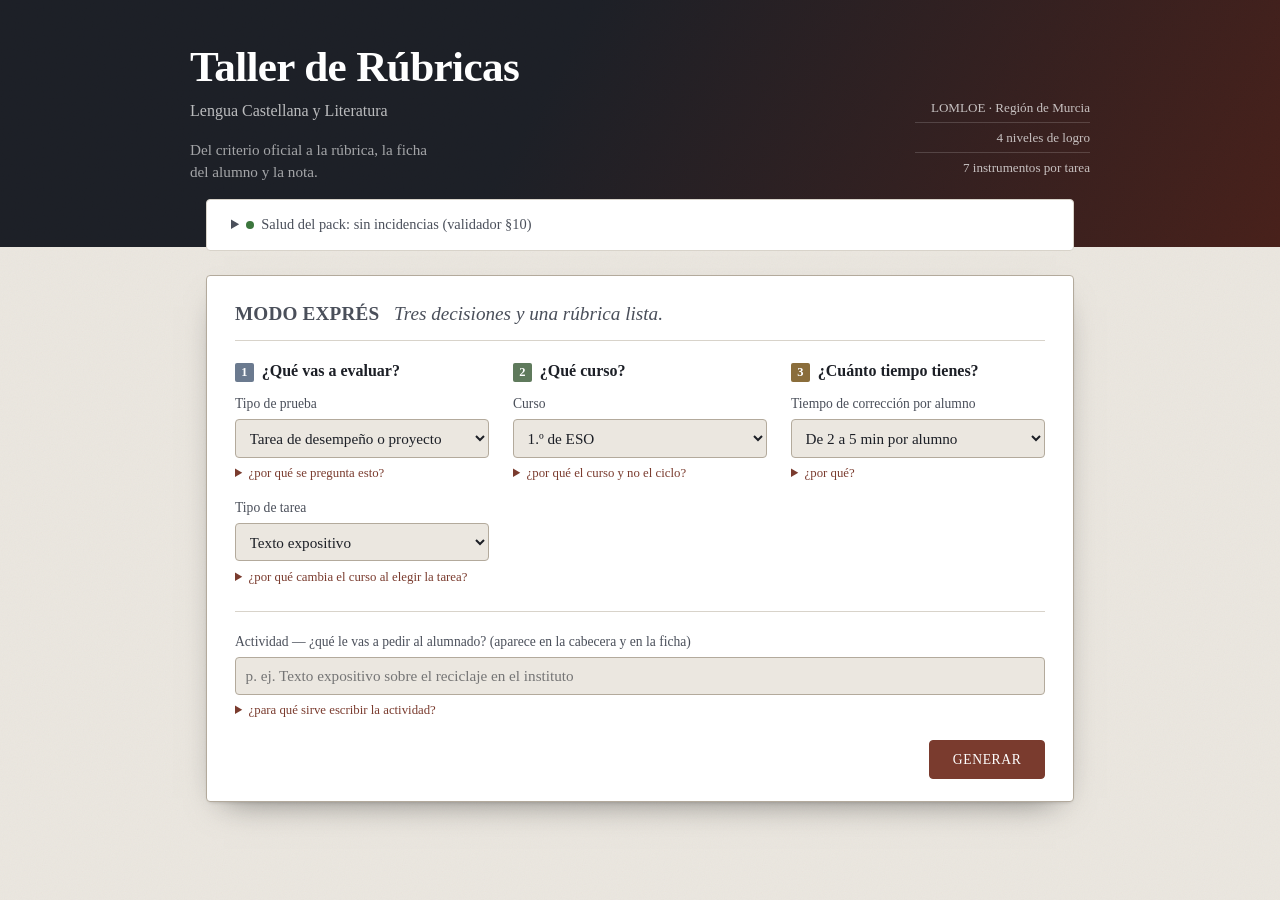
==== commit a9627bc0: "Instalable como PWA y rebranding a «Taller de Rúbricas» Dos cambios de la misma sesión, probados jun" ====
--- a/index.html
+++ b/index.html
@@ -2,17 +2,37 @@
 <html lang="es">
 <head>
 <meta charset="utf-8" />
-<meta name="viewport" content="width=device-width, initial-scale=1" />
-<title>Generador de rúbricas LOMLOE — Lengua Castellana y Literatura</title>
+<!-- viewport-fit=cover: instalada en el iPad, la banda de tinta llega hasta el
+     borde y bajo la barra de estado; el CSS devuelve el hueco con env(safe-area-*). -->
+<meta name="viewport" content="width=device-width, initial-scale=1, viewport-fit=cover" />
+<title>Taller de Rúbricas — Instrumentos de evaluación LOMLOE</title>
+<meta name="description" content="Rúbricas, listas de cotejo y ficha del alumno para Lengua Castellana y Literatura, derivadas del currículo oficial de la Región de Murcia. Sin servidor, sin cuentas y sin enviar datos." />
+
 <link rel="stylesheet" href="css/styles.css" />
 <link rel="stylesheet" href="css/print.css" media="print" />
+
+<!-- Instalación (iPad con Safari, Android y escritorio con Chrome). -->
+<link rel="manifest" href="manifest.webmanifest" />
+<meta name="theme-color" content="#1c1f26" media="(prefers-color-scheme: light)" />
+<meta name="theme-color" content="#2a2e37" media="(prefers-color-scheme: dark)" />
+<link rel="icon" href="assets/icons/favicon.svg" type="image/svg+xml" />
+<link rel="icon" href="assets/icons/favicon.ico" sizes="any" />
+<link rel="icon" href="assets/icons/favicon-32.png" type="image/png" sizes="32x32" />
+<!-- iOS no lee el manifest: necesita sus propias etiquetas para instalarse. -->
+<link rel="apple-touch-icon" href="assets/icons/apple-touch-icon.png" />
+<meta name="apple-mobile-web-app-capable" content="yes" />
+<meta name="mobile-web-app-capable" content="yes" />
+<meta name="apple-mobile-web-app-status-bar-style" content="black-translucent" />
+<meta name="apple-mobile-web-app-title" content="Rúbricas" />
 </head>
 <body>
 <header class="banda">
   <div class="banda-interior">
     <div class="banda-titulo">
-      <h1>Generador de instrumentos de evaluación</h1>
+      <h1>Taller de Rúbricas</h1>
       <p class="subtitulo">Lengua Castellana y Literatura</p>
+      <p class="banda-claim">Del criterio oficial a la rúbrica, la ficha del alumno y la nota.</p>
+      <div id="zona-instalar" class="zona-instalar" hidden></div>
     </div>
     <ul class="banda-datos">
       <li>LOMLOE · Región de Murcia</li>
--- a/css/styles.css
+++ b/css/styles.css
@@ -107,6 +107,14 @@
   position: relative;
   z-index: 0;
   padding: 2.75rem 1rem 4rem;
+  /* Instalada en el iPad, la aplicación se dibuja a sangre y por debajo de la
+     barra de estado (viewport-fit=cover en index.html). El hueco se devuelve
+     aquí y no en <body> para que el degradado siga llegando al borde físico de
+     la pantalla: si lo devolviera el body, aparecería una franja de fondo
+     encima de la banda, que es justo lo que se quería evitar. */
+  padding-top: calc(2.75rem + env(safe-area-inset-top));
+  padding-left: calc(1rem + env(safe-area-inset-left));
+  padding-right: calc(1rem + env(safe-area-inset-right));
   background: linear-gradient(118deg, var(--tinta-banda-1) 0%, var(--tinta-banda-1) 42%, var(--tinta-banda-2) 100%);
   color: #fff;
 }
@@ -136,12 +144,15 @@
   gap: 2.5rem;
 }
 
+/* El nombre de la aplicación. Escala con el ancho en vez de saltar de golpe
+   en un punto de ruptura: entre el iPad en vertical y un monitor grande hay
+   demasiados anchos intermedios para tres tallas fijas. */
 .banda h1 {
   margin: 0 0 0.5rem;
-  font-size: 2.4rem;
-  line-height: 1.1;
+  font-size: clamp(1.9rem, 1.1rem + 2.6vw, 2.7rem);
+  line-height: 1.08;
   font-weight: 600;
-  letter-spacing: -0.01em;
+  letter-spacing: -0.015em;
   text-wrap: balance;
 }
 .subtitulo {
@@ -149,6 +160,57 @@
   color: rgba(255, 255, 255, 0.7);
   font-size: 1rem;
 }
+
+/* Qué hace la aplicación, en una línea. La banda contestaba «¿qué es esto?»
+   con tres datos sueltos a la derecha; quien la abre por primera vez necesita
+   antes una frase, y quien la abre a diario no la lee y no le estorba. */
+.banda-claim {
+  margin: 1rem 0 0;
+  max-width: 34ch;
+  font-size: 0.95rem;
+  line-height: 1.45;
+  color: rgba(255, 255, 255, 0.6);
+}
+
+/* --- Botón de instalar ----------------------------------------------------
+   Vive en la banda y solo aparece si el navegador puede instalar la
+   aplicación (js/pwa.js): en Chrome abre el diálogo del sistema; en Safari,
+   que no lo tiene, despliega las instrucciones de «Añadir a pantalla de
+   inicio». Contorno claro sobre tinta: es una acción secundaria, no compite
+   con «Generar». */
+.zona-instalar { margin-top: 1.5rem; }
+.zona-instalar[hidden] { display: none; }
+
+.boton-instalar {
+  min-height: 44px;
+  padding: 0.6rem 1.2rem;
+  background: rgba(255, 255, 255, 0.07);
+  color: #fff;
+  border: 1px solid rgba(255, 255, 255, 0.38);
+  border-radius: var(--radio);
+  font-size: 0.78rem;
+  cursor: pointer;
+  transition: background 0.12s ease, border-color 0.12s ease;
+}
+.boton-instalar:hover {
+  background: rgba(255, 255, 255, 0.14);
+  border-color: rgba(255, 255, 255, 0.7);
+}
+.boton-instalar:focus-visible {
+  outline: 2px solid #fff;
+  outline-offset: 2px;
+}
+
+.instalar-ayuda {
+  margin: 0.85rem 0 0;
+  max-width: 42ch;
+  padding-left: 0.85rem;
+  border-left: 2px solid rgba(255, 255, 255, 0.3);
+  font-size: 0.85rem;
+  line-height: 1.5;
+  color: rgba(255, 255, 255, 0.78);
+}
+.instalar-ayuda strong { color: #fff; font-weight: 600; }
 
 .banda-datos {
   margin: 0;
@@ -174,17 +236,36 @@
      validador tiene algo que decir, y quien monte debe ser el primero. */
   margin: -3rem auto 0;
   padding: 0 1rem 4rem;
+  padding-left: calc(1rem + env(safe-area-inset-left));
+  padding-right: calc(1rem + env(safe-area-inset-right));
+  padding-bottom: calc(4rem + env(safe-area-inset-bottom));
   display: flex;
   flex-direction: column;
   gap: 1.5rem;
 }
 
-@media (max-width: 760px) {
-  .banda { padding: 2rem 1rem 3.5rem; }
-  .banda-interior { flex-direction: column; align-items: flex-start; gap: 1.25rem; }
-  .banda h1 { font-size: 1.85rem; }
-  .banda-datos { text-align: left; }
-  .banda-datos li { padding-left: 0; }
+/* iPad en vertical y ventanas estrechas de escritorio: los tres datos dejan de
+   ser una columna a la derecha —que ahí obliga al título a partirse en tres
+   líneas— y pasan a ser una fila de píldoras bajo el título. */
+@media (max-width: 900px) {
+  .banda-interior { flex-direction: column; align-items: flex-start; gap: 1.5rem; }
+  .banda-datos {
+    display: flex;
+    flex-wrap: wrap;
+    gap: 0.4rem 0.5rem;
+    text-align: left;
+  }
+  .banda-datos li {
+    padding: 0.25rem 0.7rem;
+    border: 1px solid rgba(255, 255, 255, 0.22);
+    border-radius: 999px;
+  }
+  .banda-claim { max-width: 46ch; }
+}
+
+@media (max-width: 620px) {
+  .banda { padding-bottom: 3.5rem; padding-top: calc(2rem + env(safe-area-inset-top)); }
+  .banda-claim { font-size: 0.9rem; }
 }
 
 .tarjeta {
@@ -299,9 +380,50 @@
 }
 .acciones-config button[type="submit"] { margin-top: 0; }
 
-@media (max-width: 760px) {
+/* Tres columnas solo cuando caben de verdad. En el iPad en vertical, tres
+   columnas dejan los desplegables a 210 px y el nombre del curso se corta;
+   con dos, el paso 1 —que lleva dos desplegables— se queda una columna entera
+   y los pasos 2 y 3, cortos, se apilan en la otra. Alturas parejas y ningún
+   hueco vacío. */
+@media (max-width: 980px) {
+  .rejilla-config { grid-template-columns: 1fr 1fr; }
+  .rejilla-config > .campo-config:first-child { grid-row: span 2; }
+}
+
+@media (max-width: 620px) {
   .tarjeta-config { padding: 1.25rem 1.1rem; }
   .rejilla-config { grid-template-columns: 1fr; gap: 1.25rem; }
+  .rejilla-config > .campo-config:first-child { grid-row: auto; }
+}
+
+/* --- Dedo, no ratón -------------------------------------------------------
+   `pointer: coarse` es la tableta y el móvil, no un ancho de pantalla: un
+   iPad conectado a un teclado sigue tocándose con el dedo, y una ventana
+   estrecha de escritorio no. 44 px es el objetivo táctil mínimo que piden
+   tanto Apple como las WCAG 2.1 (2.5.5). */
+@media (pointer: coarse) {
+  select,
+  input[type="text"],
+  input[type="number"] {
+    min-height: 44px;
+    font-size: 1rem; /* por debajo de 16 px, Safari en iOS hace zoom al enfocar */
+  }
+  .tarjeta-config select,
+  .tarjeta-config input[type="text"] { font-size: 1rem; }
+
+  button[type="submit"],
+  #guardar-ajuste, #guardar-alumno, #reiniciar-calificacion,
+  #cancelar-ajuste, #cerrar-calificacion {
+    min-height: 44px;
+  }
+  .tab-boton { min-height: 44px; padding: 0.6rem 1.1rem; }
+  .cargar-alumno, .eliminar-alumno { min-height: 40px; padding: 0.4rem 0.8rem; }
+  .checkbox-dimension,
+  .opcion-checkbox input,
+  ul.lista-cotejo input[type="checkbox"],
+  .opcion-nivel input { width: 22px; height: 22px; }
+  /* El área que abre un «¿por qué?» era el ancho del texto del resumen. */
+  .microexplicacion summary { padding: 0.35rem 0; }
 }
 
 fieldset {
@@ -522,6 +644,28 @@
 }
 .panel-instrumento[hidden] { display: none; }
 
+/* Envoltorio de tabla. Cada instrumento con rejilla ya venía envuelto en un
+   `<div style="overflow-x:auto">` escrito cinco veces dentro de js/ui.js;
+   ahora es una clase, para que la regla de abajo tenga dónde agarrarse.
+
+   Una rúbrica analítica son cinco columnas de TEXTO: por debajo de cierto
+   ancho no hay reflujo que la salve, solo columnas de tres letras. Así que
+   rueda en horizontal dentro de su envoltorio —nunca la página entera— y la
+   tabla lleva un ancho mínimo legible, sin el cual no rodaría: se limitaría a
+   comprimirse hasta lo ilegible, que es lo que hacía. En papel no aplica:
+   print.css imprime a A4 completo. */
+.tabla-rodante { overflow-x: auto; }
+
+@media screen and (max-width: 900px) {
+  .tabla-rodante table.rubrica { min-width: 38rem; }
+  .tabla-rodante table.rubrica-un-punto,
+  .tabla-rodante table.rubrica-resultado-alumno { min-width: 32rem; }
+}
+
+@media print {
+  .tabla-rodante { overflow-x: visible; }
+}
+
 .instrumento-cabecera {
   color: var(--tinta-suave);
   font-size: 0.9rem;
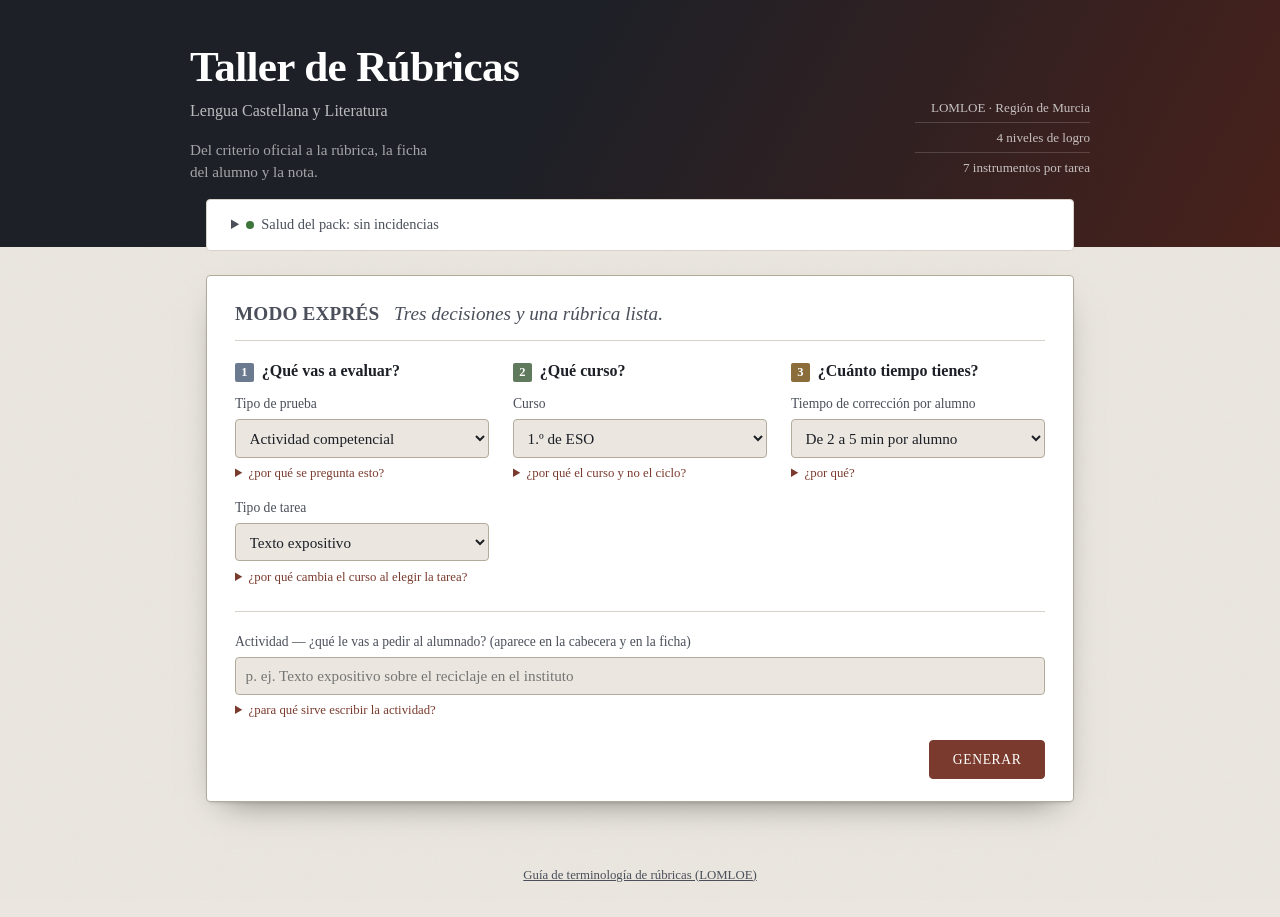
==== commit aa56cb92: "La guía de terminología pasa de .docx a página, enlazada desde el pie Forzaba una descarga en un PWA" ====
--- a/index.html
+++ b/index.html
@@ -94,6 +94,10 @@
   <section id="resultado" class="tarjeta" hidden></section>
 </main>
 
+<footer class="pie">
+  <a href="docs/guia-terminologia.html">Guía de terminología de rúbricas (LOMLOE)</a>
+</footer>
+
 <script type="module" src="js/main.js"></script>
 </body>
 </html>
--- a/css/styles.css
+++ b/css/styles.css
@@ -420,8 +420,9 @@
   .cargar-alumno, .eliminar-alumno { min-height: 40px; padding: 0.4rem 0.8rem; }
   .checkbox-dimension,
   .opcion-checkbox input,
-  ul.lista-cotejo input[type="checkbox"],
-  .opcion-nivel input { width: 22px; height: 22px; }
+  ul.lista-cotejo input[type="checkbox"] { width: 22px; height: 22px; }
+  .paso-ocurrencia { width: 2.5rem; height: 2.5rem; }
+  .btn-contar { min-height: 40px; }
   /* El área que abre un «¿por qué?» era el ancho del texto del resumen. */
   .microexplicacion summary { padding: 0.35rem 0; }
 }
@@ -708,6 +709,18 @@
   font-weight: 400;
   margin-top: 0.3rem;
 }
+/* Condición de evidencia (§5.2): lo que la tarea tiene que montar para que la
+   fila se pueda puntuar. Se imprime con la rúbrica —no es una microexplicación
+   de pantalla—, así que no lleva la clase que print.css oculta. */
+.dimension-condicion {
+  display: block;
+  font-size: 0.72rem;
+  color: var(--tinta);
+  font-weight: 400;
+  margin-top: 0.3rem;
+  padding-left: 0.5rem;
+  border-left: 2px solid var(--linea-fuerte);
+}
 .criterio-oficial {
   font-size: 0.8rem;
   color: var(--tinta-suave);
@@ -831,11 +844,13 @@
 #salud-pack ul { padding-left: 1.2rem; }
 #salud-pack li { margin-bottom: 0.4rem; }
 
+/* Sin `margin: 0 auto`: <main> es una columna flex y un margen automático en
+   el eje transversal impide que la tarjeta se estire, así que se encogía al
+   ancho de su contenido —en un móvil, al ancho mínimo de la tabla de
+   Calificar— y desbordaba la página entera. El ancho ya lo acota <main>. */
 #modo-avanzado-contenedor, #calificacion-contenedor {
   position: relative;
   z-index: 1;
-  max-width: 900px;
-  margin: 0 auto;
   padding: 1.5rem 1rem;
 }
 #modo-avanzado-contenedor h2, #calificacion-contenedor h2 { margin-top: 0; }
@@ -885,19 +900,159 @@
 
 .botones-modo-avanzado { display: flex; gap: 1rem; margin-top: 1.5rem; flex-wrap: wrap; }
 
-/* --- Calificar (§6.5) --------------------------------------------------- */
+/* --- Calificar (§6.5) ----------------------------------------------------
+   Cuadrícula al modo de iDoceo (v1.54): la tabla de la rúbrica con las
+   celdas pinchables y la nota fija en una barra que no se va al desplazarse.
+   Antes era una columna de tarjetas con desplegables y la nota al final. */
+.barra-calificar {
+  position: sticky;
+  top: 0;
+  z-index: 5;
+  display: flex;
+  flex-wrap: wrap;
+  align-items: flex-end;
+  gap: 0.75rem 1.25rem;
+  padding: 0.75rem 0;
+  margin-bottom: 1rem;
+  background: var(--papel);
+  border-bottom: 1px solid var(--linea);
+}
+.campo-barra { display: flex; flex-direction: column; gap: 0.25rem; font-size: 0.75rem; color: var(--tinta-suave); }
+.campo-barra input {
+  padding: 0.45rem 0.6rem;
+  border: 1px solid var(--linea);
+  border-radius: var(--radio);
+  background: var(--papel);
+  color: var(--tinta);
+  font-family: inherit;
+  font-size: 1rem;
+}
+.campo-nombre { flex: 1 1 14rem; }
+.campo-detractor input { width: 5.5em; }
+.nota-viva {
+  display: grid;
+  grid-template-columns: auto auto;
+  grid-template-rows: auto auto;
+  column-gap: 0.6rem;
+  align-items: baseline;
+  margin-left: auto;
+  padding: 0.35rem 0.9rem;
+  border-radius: var(--radio);
+  background: var(--fondo);
+}
+.nota-etiqueta { font-size: 0.72rem; text-transform: uppercase; letter-spacing: 0.06em; color: var(--tinta-suave); }
+.nota-valor { font-size: 1.9rem; line-height: 1; color: var(--tinta-suave); font-variant-numeric: tabular-nums; }
+.nota-viva.completa .nota-valor { color: var(--acento); }
+.nota-detalle { grid-column: 1 / -1; font-size: 0.75rem; color: var(--tinta-suave); min-height: 1.1em; }
+/* En un móvil la barra ocupaba tres filas: el nombre a ancho completo y,
+   debajo, el descuento y la nota en la misma línea. */
+@media (max-width: 620px) {
+  .barra-calificar { gap: 0.5rem 1rem; padding: 0.5rem 0; }
+  .campo-nombre { flex-basis: 100%; }
+  .nota-valor { font-size: 1.6rem; }
+}
+
+table.rubrica-calificar { font-size: 0.84rem; }
+table.rubrica-calificar td.celda-nivel {
+  cursor: pointer;
+  user-select: none;
+  -webkit-user-select: none;
+  -webkit-tap-highlight-color: transparent;
+  transition: background-color 0.12s, box-shadow 0.12s;
+}
+table.rubrica-calificar td.celda-nivel:hover,
+table.rubrica-calificar td.celda-nivel:focus-visible { box-shadow: inset 0 0 0 2px var(--linea-fuerte); outline: none; }
+table.rubrica-calificar td.celda-nivel.elegida.nivel-1 { background: var(--nivel-1-bg); color: var(--nivel-1-tx); }
+table.rubrica-calificar td.celda-nivel.elegida.nivel-2 { background: var(--nivel-2-bg); color: var(--nivel-2-tx); }
+table.rubrica-calificar td.celda-nivel.elegida.nivel-3 { background: var(--nivel-3-bg); color: var(--nivel-3-tx); }
+table.rubrica-calificar td.celda-nivel.elegida.nivel-4 { background: var(--nivel-4-bg); color: var(--nivel-4-tx); }
+table.rubrica-calificar td.celda-nivel.elegida { box-shadow: inset 0 0 0 3px currentColor; font-weight: 600; }
+/* Nivel que sale de la matriz: se señala, pero no como si se hubiera pinchado. */
+table.rubrica-calificar td.celda-nivel.calculada { box-shadow: inset 0 0 0 2px var(--linea-fuerte); }
+table.rubrica-calificar td.celda-nivel.calculada.nivel-1 { background: var(--nivel-1-bg); color: var(--nivel-1-tx); }
+table.rubrica-calificar td.celda-nivel.calculada.nivel-2 { background: var(--nivel-2-bg); color: var(--nivel-2-tx); }
+table.rubrica-calificar td.celda-nivel.calculada.nivel-3 { background: var(--nivel-3-bg); color: var(--nivel-3-tx); }
+table.rubrica-calificar td.celda-nivel.calculada.nivel-4 { background: var(--nivel-4-bg); color: var(--nivel-4-tx); }
+
+.resultado-criterio {
+  display: block;
+  margin-top: 0.4rem;
+  font-size: 0.75rem;
+  font-weight: 600;
+  color: var(--acento);
+  min-height: 1.1em;
+}
+.btn-contar {
+  cursor: pointer;
+  margin-top: 0.5rem;
+  padding: 0.3rem 0.6rem;
+  font-size: 0.75rem;
+  background: transparent;
+  border: 1px solid var(--linea-fuerte);
+  border-radius: var(--radio);
+  color: var(--tinta);
+}
+.btn-contar[aria-expanded="true"] { background: var(--acento-suave); border-color: var(--acento); color: var(--acento); }
+
+/* Fila desplegada de la matriz: los componentes y sus bandas, también celdas. */
+table.rubrica-calificar tr.fila-matriz td { background: var(--fondo); padding: 0.75rem; }
+.matriz-contar-ayuda { margin: 0 0 0.6rem; font-size: 0.78rem; color: var(--tinta-suave); font-style: italic; }
+.componente-contar { margin-bottom: 0.6rem; }
+.componente-contar:last-child { margin-bottom: 0; }
+.componente-cabecera { display: flex; align-items: center; gap: 0.4rem; font-weight: 600; font-size: 0.82rem; margin-bottom: 0.35rem; }
+.bandas-contar { display: flex; flex-wrap: wrap; gap: 0.4rem; }
+.celda-banda {
+  text-transform: none;
+  letter-spacing: normal;
+  flex: 1 1 10rem;
+  display: flex;
+  align-items: flex-start;
+  gap: 0.5rem;
+  text-align: left;
+  padding: 0.45rem 0.6rem;
+  font-size: 0.8rem;
+  font-weight: 400;
+  background: var(--papel);
+  border: 1px solid var(--linea);
+  border-radius: var(--radio);
+  color: var(--tinta);
+  cursor: pointer;
+}
+.celda-banda strong { min-width: 1.6em; font-variant-numeric: tabular-nums; }
+.celda-banda:hover { border-color: var(--linea-fuerte); }
+.celda-banda.elegida { background: var(--acento-suave); border-color: var(--acento); color: var(--acento); box-shadow: inset 0 0 0 1px var(--acento); }
+.penalizaciones-contar { margin-top: 0.75rem; padding-top: 0.6rem; border-top: 1px dashed var(--linea-fuerte); }
+.penalizacion-contar { display: flex; align-items: center; justify-content: space-between; gap: 1rem; font-size: 0.8rem; margin-bottom: 0.4rem; }
+.penalizacion-contar:last-child { margin-bottom: 0; }
+.contador { display: inline-flex; align-items: center; gap: 0.2rem; }
+.paso-ocurrencia {
+  cursor: pointer;
+  width: 2rem;
+  height: 2rem;
+  padding: 0;
+  font-size: 1.1rem;
+  line-height: 1;
+  background: var(--papel);
+  border: 1px solid var(--linea-fuerte);
+  border-radius: var(--radio);
+  color: var(--tinta);
+}
+.ocurrencias-valor { min-width: 2em; text-align: center; font-weight: 600; font-variant-numeric: tabular-nums; }
+
+.aviso-calificar { min-height: 0; }
+.aviso-calificar .aviso-caja { margin-top: 1rem; }
+.guardado-ok { margin: 1rem 0 0; color: var(--tinta-suave); }
+.guardado-ok strong { color: var(--acento); }
+
+.opciones-calculo { margin-top: 1.5rem; }
+.opciones-calculo > summary { cursor: pointer; font-size: 0.85rem; color: var(--tinta-suave); }
 .config-calificacion {
+  margin-top: 0.75rem;
   border: 1px solid var(--linea);
   border-radius: var(--radio);
   padding: 1rem;
-  margin-bottom: 1.5rem;
-}
-.config-calificacion select,
-.config-calificacion input[type="text"],
-.config-calificacion input[type="number"] {
-  margin-bottom: 0.75rem;
-}
-.config-calificacion input[type="number"] { width: 5em; }
+}
+.config-calificacion select { margin-bottom: 0.75rem; }
 .opcion-checkbox {
   display: flex;
   align-items: center;
@@ -908,66 +1063,6 @@
 }
 .opcion-checkbox input { width: 18px; height: 18px; cursor: pointer; margin: 0; accent-color: var(--acento); }
 
-.criterios-calificar { display: flex; flex-direction: column; gap: 1rem; }
-
-.fila-calificar {
-  border: 1px solid var(--linea);
-  border-radius: var(--radio);
-  padding: 1rem;
-}
-.fila-calificar .fila-encabezado { display: flex; align-items: center; gap: 0.6rem; margin-bottom: 0.75rem; }
-.fila-calificar .dimension-nombre { flex: 1; }
-
-.componente-matriz { margin-bottom: 0.75rem; }
-.componente-matriz:last-child { margin-bottom: 0; }
-.componente-matriz label,
-.penalizacion-matriz label { display: flex; align-items: center; gap: 0.4rem; margin-bottom: 0.25rem; }
-
-.penalizaciones-matriz {
-  margin-top: 0.75rem;
-  padding-top: 0.75rem;
-  border-top: 1px dashed var(--linea);
-}
-.penalizacion-matriz { display: flex; align-items: center; justify-content: space-between; gap: 1rem; margin-bottom: 0.5rem; }
-.penalizacion-matriz label { flex: 1; font-size: 0.9rem; margin-bottom: 0; }
-.penalizacion-matriz .input-ocurrencias { width: 4.5rem; }
-.input-ocurrencias {
-  padding: 0.3rem 0.5rem;
-  border: 1px solid var(--linea);
-  border-radius: var(--radio);
-  background: var(--papel);
-  color: var(--tinta);
-  font-family: inherit;
-}
-
-.niveles-calificar { display: flex; flex-direction: column; gap: 0.5rem; }
-.opcion-nivel {
-  display: flex;
-  align-items: flex-start;
-  gap: 0.5rem;
-  font-size: 0.9rem;
-  font-weight: 400;
-  color: var(--tinta);
-  cursor: pointer;
-}
-.opcion-nivel input { margin-top: 0.2rem; cursor: pointer; accent-color: var(--acento); }
-
-.resultado-criterio {
-  margin: 0.75rem 0 0;
-  font-size: 0.85rem;
-  color: var(--tinta-suave);
-  min-height: 1.2em;
-}
-
-.resultado-nota {
-  margin-top: 1.5rem;
-  padding: 1rem;
-  background: var(--fondo);
-  border-radius: var(--radio);
-}
-.nota-final { margin: 0; font-size: 1.3rem; }
-.nota-final strong { color: var(--acento); }
-
 .alumnos-guardados-bloque {
   margin-top: 2rem;
   padding-top: 1.5rem;
@@ -1005,3 +1100,15 @@
 }
 .cargar-alumno:hover { border-color: var(--acento); color: var(--acento); }
 .eliminar-alumno:hover { border-color: var(--aviso); color: var(--aviso); }
+
+.pie {
+  max-width: 900px;
+  margin: 0 auto;
+  padding: 0 1rem 2rem;
+  padding-left: calc(1rem + env(safe-area-inset-left));
+  padding-right: calc(1rem + env(safe-area-inset-right));
+  text-align: center;
+  font-size: 0.8rem;
+}
+.pie a { color: var(--tinta-suave); }
+.pie a:hover { color: var(--acento); }
--- a/css/print.css
+++ b/css/print.css
@@ -23,7 +23,7 @@
     --acento-suave: #fff;
   }
 
-  .banda, #modo-expres, .tabs, button { display: none !important; }
+  .banda, #modo-expres, .tabs, button, .pie { display: none !important; }
   /* El andamiaje pedagógico es para el profesor que aprende, no para el aula (§4.2). */
   .microexplicacion { display: none !important; }
   body { background: #fff; color: #000; }
